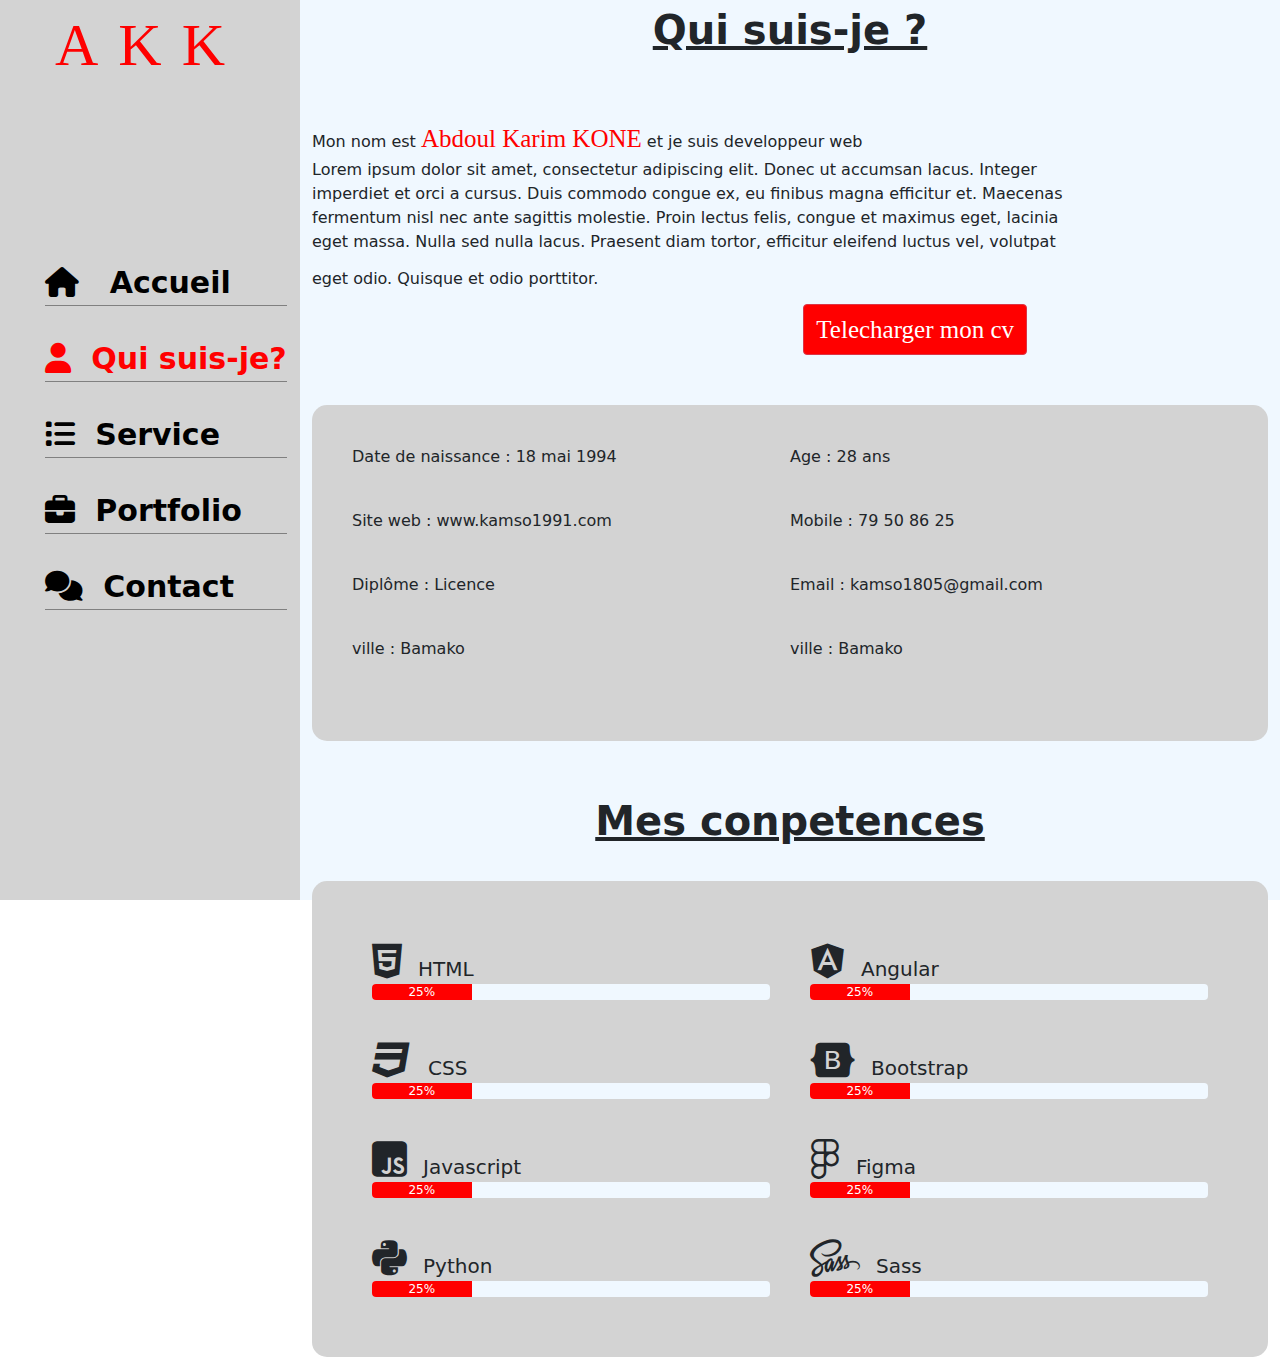
==== page2.html @ cb289252 "page2 en cours" ====
<!DOCTYPE html>
<html lang="en">
<head>
    <meta charset="UTF-8">
    <meta http-equiv="X-UA-Compatible" content="IE=edge">
    <meta name="viewport" content="width=device-width, initial-scale=1.0">
    <title>Qui suis-je ?</title>
    <link rel="stylesheet" href="css/bootstrap.min.css">
    <link rel="stylesheet" href="css/style.css">
    <link rel="stylesheet" href="https://cdnjs.cloudflare.com/ajax/libs/font-awesome/6.2.1/css/all.min.css">
</head>
<body>

    <div class="general">
        <div class="nav">
            <div class="logo">
                <a href="#"><span class="theme">AKK</span></a>
            </div>

            <div class="menu">
                <ul>
                    <li><a href="index.html" ><i class="fa fa-house"></i>  Accueil</a></li>
                    <li><a href="page2.html" class="active"><i class="fa fa-user"></i>Qui suis-je?</a></li>
                    <li><a href="page3.html"><i class="fa fa-list"></i>Service</a></li>
                    <li><a href="page4.html"><i class="fa fa-briefcase"></i>Portfolio</a></li>
                    <li><a href="page5.html"><i class="fa fa-comments"></i>Contact</a></li>
                </ul>
            </div>
        </div>

        <div class="contenu">

            <div class="titre">
                Qui suis-je ?
            </div>
            <div class=" container content1">
                <div class="d1">
                    Mon nom est <span class="theme">Abdoul Karim KONE</span> et je suis developpeur web <br>

                    Lorem ipsum dolor sit amet, consectetur adipiscing elit.
                    Donec ut accumsan lacus. Integer imperdiet et orci a cursus.
                    Duis commodo congue ex, eu finibus magna efficitur et. Maecenas
                    fermentum nisl nec ante sagittis molestie. Proin lectus felis,
                    congue et maximus eget, lacinia eget massa. Nulla sed nulla lacus.
                    Praesent diam tortor, efficitur eleifend luctus vel, volutpat eget odio.
                    Quisque et odio porttitor.

                    <a href="#" class="btn btn-danger" role="button">Telecharger mon cv</a>
                </div>
                <div class="d2">
                    <div >
                        <p>Date de naissance : 18 mai 1994</p>
                        <p>Site web : www.kamso1991.com</p>
                        <p>Diplôme : Licence</p>
                        <p>ville : Bamako</p>

                    </div>
                    <div>
                        <p>Age : 28 ans</p>
                        <p>Mobile : 79 50 86 25</p>
                        <p>Email : kamso1805@gmail.com</p>
                        <p>ville : Bamako</p>

                    </div>

                </div>
              
            </div>
            <div class="titre">
                Mes conpetences
            </div>
            <div class="container">
                <div class="d2 ">
                    <div>
                        <div class="bar">
                            <div class="icones"><i class="fa-brands fa-html5 fa-2x me-3"></i>HTML</div>
                            <div class="progress">
                                <div class="progress-bar" role="progressbar" style="width: 25%;" aria-valuenow="25" aria-valuemin="0" aria-valuemax="100">25%</div>
                            </div>
                        </div>
    
                        <div class="bar">
                            <div class="icones"><i class="fa-brands fa-css3 fa-2x me-3"></i>CSS</div>
                            <div class="progress">
                                <div class="progress-bar" role="progressbar" style="width: 25%;" aria-valuenow="25" aria-valuemin="0" aria-valuemax="100">25%</div>
                            </div>
                        </div>
                        
                        <div class="bar">
                            <div class="icones"><i class="fa-brands fa-square-js fa-2x me-3"></i>Javascript</div>
                            <div class="progress">
                                <div class="progress-bar" role="progressbar" style="width: 25%;" aria-valuenow="25" aria-valuemin="0" aria-valuemax="100">25%</div>
                            </div>

                        </div>
    
                        <div class="bar">
                            <div class="icones"><i class="fa-brands fa-python fa-2x me-3"></i>Python</div>
                            <div class="progress">
                                <div class="progress-bar" role="progressbar" style="width: 25%;" aria-valuenow="25" aria-valuemin="0" aria-valuemax="100">25%</div>
                            </div>

                        </div>
    
                    </div>
    
                    <div>
                        <div class="bar">
                            <div class="icones"><i class="fa-brands fa-angular fa-2x me-3"></i>Angular</div>
                            <div class="progress">
                                <div class="progress-bar" role="progressbar" style="width: 25%;" aria-valuenow="25" aria-valuemin="0" aria-valuemax="100">25%</div>
                            </div>
                            
                        </div>

                        <div class="bar">
                            <div class="icones"><i class="fa-brands fa-bootstrap fa-2x me-3"></i>Bootstrap</div>
                            <div class="progress">
                                <div class="progress-bar" role="progressbar" style="width: 25%;" aria-valuenow="25" aria-valuemin="0" aria-valuemax="100">25%</div>
                            </div>

                        </div>
                        <div class="bar">
                            <div class="icones"><i class="fa-brands fa-figma fa-2x me-3"></i>Figma</div>
                            <div class="progress">
                                <div class="progress-bar" role="progressbar" style="width: 25%;" aria-valuenow="25" aria-valuemin="0" aria-valuemax="100">25%</div>
                            </div>

                        </div>
                        <div class="bar">
                            <div class="icones"><i class="fa-brands fa-sass fa-2x me-3"></i>Sass</div>
                            <div class="progress">
                                <div class="progress-bar" role="progressbar" style="width: 25%;" aria-valuenow="25" aria-valuemin="0" aria-valuemax="100">25%</div>
                            </div>

                        </div>

    
    
    
    
                    </div>
                </div>

            </div>


        </div>


    </div>


    <script src="js/bootstrap.min.js"></script>
</body>
</html>
---- css/style.css ----
*{
    text-decoration: none;
    box-sizing: border-box;
}
::before,::after{
    box-sizing: border-box;
}

.nav{
    background-color: lightgray;
    width: 300px;
    height: 100%;
    position: fixed;
    z-index: 10;
    left: 0;
    top: 0; 
    justify-content: center;
    align-items: center;
    
}


.contenu{
    background-color: aliceblue;
    z-index: 0;
    left: 300px;
    top: 0;
    right: 0;
    position: absolute;
    display: block;
    opacity: 1;
    height: 100%;
    justify-content: center;
    align-items: center;
    
}
ul{
    list-style: none;
}

.logo{
    position: absolute;
    top: 0;
    letter-spacing: 20px;
   
    
}

.nav ul li{
    font-size: 20px;
    font-weight: 800;
    font-size: 30px;
    font-family: system-ui, -apple-system, BlinkMacSystemFont,
    'Segoe UI', Roboto, Oxygen, Ubuntu, Cantarell, 'Open Sans',
    'Helvetica Neue', sans-serif;
    margin-bottom: 30px;
    
    
    
}
.nav a{
    text-decoration: none;
}

.nav ul a{
    text-decoration: none;
    color: black;
    border-bottom: 1px solid gray;
    display: block;
}
.nav ul a.active{
    color: red;
}
.nav li i{
    margin-right: 20px;
}


.nav ul li a:hover{
    transform: translate(1px,1px);
    box-shadow: 5px;
}


.content{
    display: grid;
    grid-template-columns: 40% 60%;
    height: 100%;
    align-items: center;
    

       
}

img{
    width: 350px;
    height: auto;
    border-radius: 15px;
    border: 5px dashed lightgray;
    padding: 30px;   
    
}
.profil:hover{
    background-color: rgb(107, 107, 107);
    border-radius: 15px;
}

.titre{
    font-size: 40px;
    font-weight: 800;
    text-align: center;
    text-decoration: underline;
    font-family: system-ui, -apple-system, BlinkMacSystemFont,
    'Segoe UI', Roboto, Oxygen, Ubuntu, Cantarell, 'Open Sans',
    'Helvetica Neue', sans-serif;
    
}

.description{
    font-family: Georgia, 'Times New Roman', Times, serif;
    font-size: 30px;
    margin: 0;
    
}

span{
    font-family: "imprint MT shadow";
    font-size: 60px;
    font-weight: 400;

}

.profil{
    margin: auto;
}
.description div{
    font-family: cursive;
    font-weight: 900; 
}

.theme{
    color: red;
}
.btn{
    background-color: red;
    font-family: cursive;
    font-size: 25px;
    position: relative;
    left: 200px;
    top: 50px;
}

.d1{
    width: 80%;
    margin-top: 60px;
    letter-spacing: px;
    margin-bottom: 100px;
}

.content1 span{
    font-family: cursive;
    font-size: 25px;
}

.d2{
    background-color: lightgray;
    border-radius: 15px;
    margin-top: 30px;
    padding: 40px;
    width: 100%;
    margin-bottom: 50px;
    display: grid;
    grid-template-columns: 50% 50%;
    
}

.d2 p{
    margin-bottom: 40px;
}

.progress{
    background-color: aliceblue;
    
}
.progress-bar{
    background-color: red;
    
    
}
.bar{
    padding: 20px;
}

.icones{
    font-size: 20px;
}
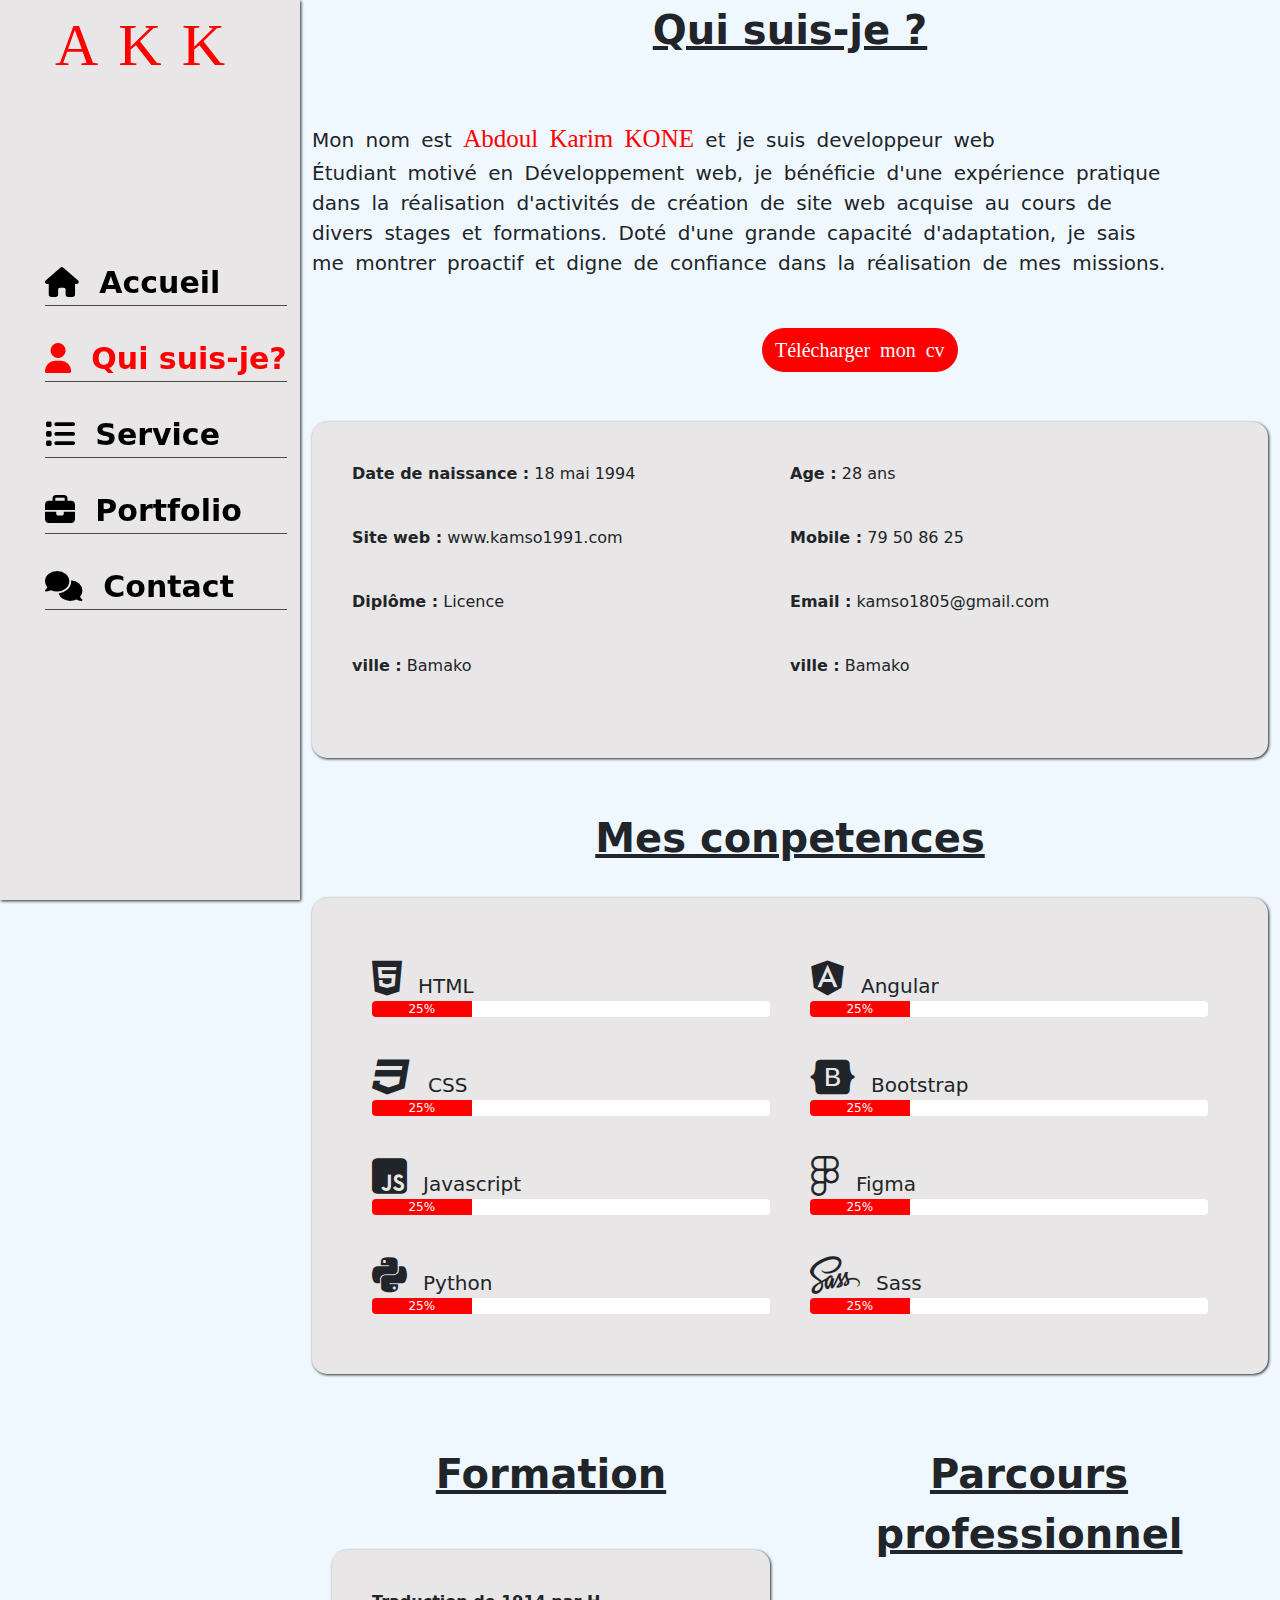
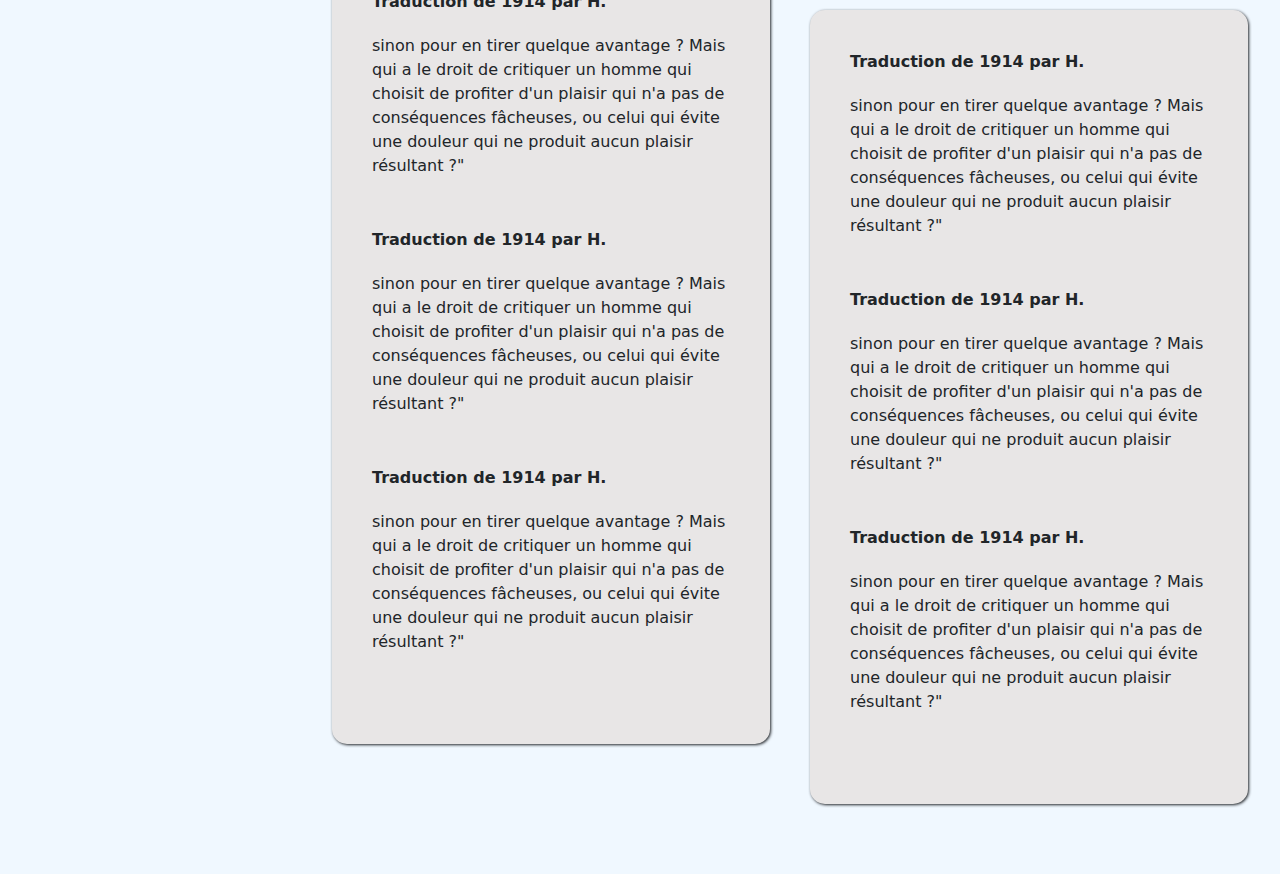
==== commit e59367e2: "responsivite" ====
--- a/page2.html
+++ b/page2.html
@@ -1,5 +1,5 @@
 <!DOCTYPE html>
-<html lang="en">
+<html lang="fr">
 <head>
     <meta charset="UTF-8">
     <meta http-equiv="X-UA-Compatible" content="IE=edge">
@@ -14,12 +14,12 @@
     <div class="general">
         <div class="nav">
             <div class="logo">
-                <a href="#"><span class="theme">AKK</span></a>
+                <a href="index.html"><span class="theme">AKK</span></a>
             </div>
 
             <div class="menu">
                 <ul>
-                    <li><a href="index.html" ><i class="fa fa-house"></i>  Accueil</a></li>
+                    <li><a href="index.html" ><i class="fa fa-house"></i>Accueil</a></li>
                     <li><a href="page2.html" class="active"><i class="fa fa-user"></i>Qui suis-je?</a></li>
                     <li><a href="page3.html"><i class="fa fa-list"></i>Service</a></li>
                     <li><a href="page4.html"><i class="fa fa-briefcase"></i>Portfolio</a></li>
@@ -29,46 +29,71 @@
         </div>
 
         <div class="contenu">
-
-            <div class="titre">
+            <!-- bar responsive -->
+                <nav class="navbar fixed-top">
+                    <div class="container">
+                        <button class="navbar-toggler" type="button" data-bs-toggle="offcanvas"
+                        data-bs-target="#navigationResponsive" aria-controls="navigationResponsive">
+                            <!-- <span class="navbar-toggler-icon"></span> -->
+                            <i class="fa-sharp fa-solid fa-bars"></i>
+                        </button>
+                        <div class="offcanvas offcanvas-start" tabindex="-1" id="navigationResponsive" aria-labelledby="navigationLabel">
+                            
+                            <div class="logo offcanvas-header">
+                                <a href="index.html"><span class="theme offcanvas-title" id="navigationLabel">AKK</span></a>
+                                <button type="button" class="btn-close text-reset" data-bs-dismiss="offcanvas" aria-label="Close"></button>
+                            </div>
+                
+                            <div class="menu offcanvas-body">
+                                <ul class="navbar-nav justify-content-end flex-grow-1 pe-3">
+                                    <li class="nav-item"><a href="index.html" class="nav-link"><i class="fa fa-house"></i>Accueil</a></li>
+                                    <li class="nav-item"><a href="page2.html" class="nav-link active"><i class="fa fa-user"></i>Qui suis-je?</a></li>
+                                    <li class="nav-item"><a href="page3.html" class="nav-link"><i class="fa fa-list"></i>Service</a></li>
+                                    <li class="nav-item"><a href="page4.html" class="nav-link"><i class="fa fa-briefcase"></i>Portfolio</a></li>
+                                    <li class="nav-item"><a href="page5.html" class="nav-link"><i class="fa fa-comments"></i>Contact</a></li>
+                                </ul>
+                            </div>
+                            
+                        </div>
+                    </div>
+                </nav>
+
+            <p class="titre">
                 Qui suis-je ?
-            </div>
+            </p>
             <div class=" container content1">
                 <div class="d1">
                     Mon nom est <span class="theme">Abdoul Karim KONE</span> et je suis developpeur web <br>
 
-                    Lorem ipsum dolor sit amet, consectetur adipiscing elit.
-                    Donec ut accumsan lacus. Integer imperdiet et orci a cursus.
-                    Duis commodo congue ex, eu finibus magna efficitur et. Maecenas
-                    fermentum nisl nec ante sagittis molestie. Proin lectus felis,
-                    congue et maximus eget, lacinia eget massa. Nulla sed nulla lacus.
-                    Praesent diam tortor, efficitur eleifend luctus vel, volutpat eget odio.
-                    Quisque et odio porttitor.
-
-                    <a href="#" class="btn btn-danger" role="button">Telecharger mon cv</a>
+                    Étudiant motivé en Développement web, je bénéficie d'une expérience pratique dans la
+                    réalisation d'activités de création de site web acquise au cours de divers stages et
+                    formations. Doté d'une grande capacité d'adaptation, je sais me montrer proactif et
+                    digne de confiance dans la réalisation de mes missions.
+
+                    <a href="#" class="btn" role="button">Télécharger mon cv</a>
                 </div>
                 <div class="d2">
                     <div >
-                        <p>Date de naissance : 18 mai 1994</p>
-                        <p>Site web : www.kamso1991.com</p>
-                        <p>Diplôme : Licence</p>
-                        <p>ville : Bamako</p>
+                        <p><b>Date de naissance :</b> 18 mai 1994</p>
+                        <p><b>Site web :</b> www.kamso1991.com</p>
+                        <p><b>Diplôme :</b> Licence</p>
+                        <p><b>ville :</b> Bamako</p>
 
                     </div>
                     <div>
-                        <p>Age : 28 ans</p>
-                        <p>Mobile : 79 50 86 25</p>
-                        <p>Email : kamso1805@gmail.com</p>
-                        <p>ville : Bamako</p>
+                        <p><b>Age :</b> 28 ans</p>
+                        <p><b>Mobile :</b> 79 50 86 25</p>
+                        <p><b>Email :</b> kamso1805@gmail.com</p>
+                        <p><b>ville :</b> Bamako</p>
 
                     </div>
 
                 </div>
               
             </div>
-            <div class="titre">
+            <p class="titre">
                 Mes conpetences
-            </div>
+            </p>
             <div class="container">
                 <div class="d2 ">
                     <div>
@@ -134,12 +159,82 @@
                             </div>
 
                         </div>
-
-    
-    
-    
-    
-                    </div>
+  
+                    </div>
+                </div>
+
+            </div>
+
+            <div class="container div">
+                <div class="div-1">
+                    <p class="titre">
+                        Formation
+                    </p>
+                    <div class="d2">
+                        
+                        <b>Traduction de 1914 par H.</b>
+                        <p>sinon pour en tirer quelque avantage ?
+                            Mais qui a le droit de critiquer un homme
+                            qui choisit de profiter d'un plaisir qui n'a
+                            pas de conséquences fâcheuses, ou celui qui
+                            évite une douleur qui ne produit aucun plaisir
+                            résultant ?"</p>
+                    
+                    
+                        <b>Traduction de 1914 par H.</b>
+                        <p>sinon pour en tirer quelque avantage ?
+                            Mais qui a le droit de critiquer un homme
+                            qui choisit de profiter d'un plaisir qui n'a
+                            pas de conséquences fâcheuses, ou celui qui
+                            évite une douleur qui ne produit aucun plaisir
+                            résultant ?"</p>
+                    
+                    
+                        <b>Traduction de 1914 par H.</b>
+                        <p>sinon pour en tirer quelque avantage ?
+                            Mais qui a le droit de critiquer un homme
+                            qui choisit de profiter d'un plaisir qui n'a
+                            pas de conséquences fâcheuses, ou celui qui
+                            évite une douleur qui ne produit aucun plaisir
+                            résultant ?"</p>
+                        
+                        
+
+                    </div>
+
+                </div>
+                <div class="div-1">
+                    <p class="titre">
+                        Parcours professionnel
+                    </p>
+                    <div class="d2">
+                        <b>Traduction de 1914 par H.</b>
+                        <p>sinon pour en tirer quelque avantage ?
+                            Mais qui a le droit de critiquer un homme
+                            qui choisit de profiter d'un plaisir qui n'a
+                            pas de conséquences fâcheuses, ou celui qui
+                            évite une douleur qui ne produit aucun plaisir
+                            résultant ?"</p>
+                    
+                    
+                        <b>Traduction de 1914 par H.</b>
+                        <p>sinon pour en tirer quelque avantage ?
+                            Mais qui a le droit de critiquer un homme
+                            qui choisit de profiter d'un plaisir qui n'a
+                            pas de conséquences fâcheuses, ou celui qui
+                            évite une douleur qui ne produit aucun plaisir
+                            résultant ?"</p>
+                    
+                    
+                        <b>Traduction de 1914 par H.</b>
+                        <p>sinon pour en tirer quelque avantage ?
+                            Mais qui a le droit de critiquer un homme
+                            qui choisit de profiter d'un plaisir qui n'a
+                            pas de conséquences fâcheuses, ou celui qui
+                            évite une douleur qui ne produit aucun plaisir
+                            résultant ?"</p>
+                    </div>
+
                 </div>
 
             </div>
--- a/css/style.css
+++ b/css/style.css
@@ -1,13 +1,29 @@
+:root{
+    --theme-color1-900: rgb(255, 0, 0);
+    --theme-color2-900: rgb(0, 145, 255);
+    --theme-color3-900: rgb(0, 255, 55);
+    --bg-color1-: rgb(74, 74, 74) ;
+    --bg-color2-: rgb(232, 230, 230) ;
+    --bg-body1-:aliceblue;
+    --bg-body2-:rgb(23, 23, 23);
+    --text-color1-:black;
+    --text-color2-:rgb(255, 255, 255);
+    
+}
 *{
     text-decoration: none;
     box-sizing: border-box;
 }
+body{
+    background-color: var(--bg-body1-);
+}
+
 ::before,::after{
     box-sizing: border-box;
 }
 
 .nav{
-    background-color: lightgray;
+    background-color: var(--bg-color2-);
     width: 300px;
     height: 100%;
     position: fixed;
@@ -16,12 +32,13 @@
     top: 0; 
     justify-content: center;
     align-items: center;
+    box-shadow: 1px 1px 3px
     
 }
 
 
 .contenu{
-    background-color: aliceblue;
+    
     z-index: 0;
     left: 300px;
     top: 0;
@@ -42,11 +59,11 @@
     position: absolute;
     top: 0;
     letter-spacing: 20px;
-   
-    
-}
-
-.nav ul li{
+    color: var(--theme-color1-);
+      
+}
+
+.menu ul li{
     font-size: 20px;
     font-weight: 800;
     font-size: 30px;
@@ -54,39 +71,40 @@
     'Segoe UI', Roboto, Oxygen, Ubuntu, Cantarell, 'Open Sans',
     'Helvetica Neue', sans-serif;
     margin-bottom: 30px;
-    
-    
-    
-}
-.nav a{
+    display: block;
+    
+    
+}
+.logo a{
     text-decoration: none;
 }
 
-.nav ul a{
+.menu ul a{
+    color: var(--text-color1-);
+    border-bottom: 1px solid var(--bg-color1-);
+    display: block;
     text-decoration: none;
-    color: black;
-    border-bottom: 1px solid gray;
-    display: block;
-}
-.nav ul a.active{
-    color: red;
-}
-.nav li i{
+}
+.menu ul a.active{
+    color: var(--theme-color1-900);
+}
+.menu li i{
     margin-right: 20px;
 }
 
 
-.nav ul li a:hover{
-    transform: translate(1px,1px);
-    box-shadow: 5px;
+.menu ul li a:hover{
+    transform: translate(2px,2px);
+   
 }
 
 
 .content{
-    display: grid;
-    grid-template-columns: 40% 60%;
+    /* display: grid;
+    grid-template-columns: 40% 60%; */
     height: 100%;
     align-items: center;
+    display: flex;
     
 
        
@@ -96,12 +114,12 @@
     width: 350px;
     height: auto;
     border-radius: 15px;
-    border: 5px dashed lightgray;
+    /* border: 5px dashed lightgray; */
     padding: 30px;   
     
 }
 .profil:hover{
-    background-color: rgb(107, 107, 107);
+    background-color: var(--bg-color2-);
     border-radius: 15px;
 }
 
@@ -139,22 +157,60 @@
 }
 
 .theme{
-    color: red;
-}
-.btn{
-    background-color: red;
-    font-family: cursive;
-    font-size: 25px;
+    color: var(--theme-color1-900) ;
+}
+.description .btn{
+    background-color: var(--theme-color1-900);
+    color: white;
+    font-family: cursive;
+    font-size: 20px;
     position: relative;
     left: 200px;
     top: 50px;
-}
+    border-radius: 30px;
+}
+
+.d1 .btn{
+    background-color: var(--theme-color1-900);
+    font-family: cursive;
+    font-size: 20px;
+    position: relative;
+    left: 450px;
+    top: 50px;
+    color: white;
+    border-radius: 30px;
+}
+.card .btn{
+    font-family: cursive;
+    position: relative;
+    border: 1px solid var(--theme-color1-900);
+    color: var(--theme-color1-900);
+    
+}
+.card .btn:hover{
+    background-color: var(--theme-color1-900);
+    color: white;
+}
+.col-3 .btn{
+    font-family: cursive;
+    position: relative;
+    background-color: var(--theme-color1-900);
+    color: white;
+    margin-bottom: 100px;
+
+}
+
 
 .d1{
-    width: 80%;
+    width: 90%;
     margin-top: 60px;
-    letter-spacing: px;
     margin-bottom: 100px;
+    font-size: 20px;
+    word-spacing: 5px;
+}
+.content1{
+    margin-top: 50px;
+
 }
 
 .content1 span{
@@ -163,7 +219,7 @@
 }
 
 .d2{
-    background-color: lightgray;
+    background-color: var(--bg-color2-);
     border-radius: 15px;
     margin-top: 30px;
     padding: 40px;
@@ -171,6 +227,7 @@
     margin-bottom: 50px;
     display: grid;
     grid-template-columns: 50% 50%;
+    box-shadow: 1px 1px 3px
     
 }
 
@@ -179,11 +236,11 @@
 }
 
 .progress{
-    background-color: aliceblue;
+    background-color: white;
     
 }
 .progress-bar{
-    background-color: red;
+    background-color: var(--theme-color1-900);
     
     
 }
@@ -193,4 +250,97 @@
 
 .icones{
     font-size: 20px;
+}
+
+
+
+.div{
+    display: flex;
+    flex-direction:row ;
+    
+}
+.div-1{
+    display: flex;
+    flex-direction: column;
+    margin: 20px;
+    
+}
+
+.div-1 .d2{
+    display: flex;
+    flex-direction: column;
+    
+}
+
+.div-1 .d2 p{
+    margin-top: 20px;
+    margin-bottom: 50px;
+}
+
+.titre1{
+    font-size: 30px;
+    font-weight: 500;
+    text-align: center;
+    margin-top: 70px;
+    
+}
+.sous-titre1{
+    text-align: center;
+    font-size: 25px;
+    
+}
+.card i{
+    margin-top: 25px;
+}
+
+.card{
+    border-radius: 20px;
+    background-color: var(--bg-color2-);
+    box-shadow: 1px 1px 3px ;
+}
+.navbar div button{
+    border: 1px solid black;
+    width: 60px;
+    height: 40px;
+}
+
+
+
+
+/* responsivite */
+@media (max-width:768px) {
+    .nav{
+        display: none;
+    }
+    .contenu{
+        position: relative;
+        left: 0;
+    }
+    .menu ul li{
+    font-size: 20px;
+    font-weight: 800;
+    font-size: 25px;
+    margin-bottom: 20px;
+    display: block;
+    
+    }
+    .logo{
+    position: relative;
+    }
+    .description{
+        font-size: 20px;
+    }
+    .content{
+        display: flex;
+    }
+  
+}
+@media (max-width:320px) {
+    
+}
+
+@media  (min-width: 769px) {
+    .navbar{
+        display: none;
+    }
 }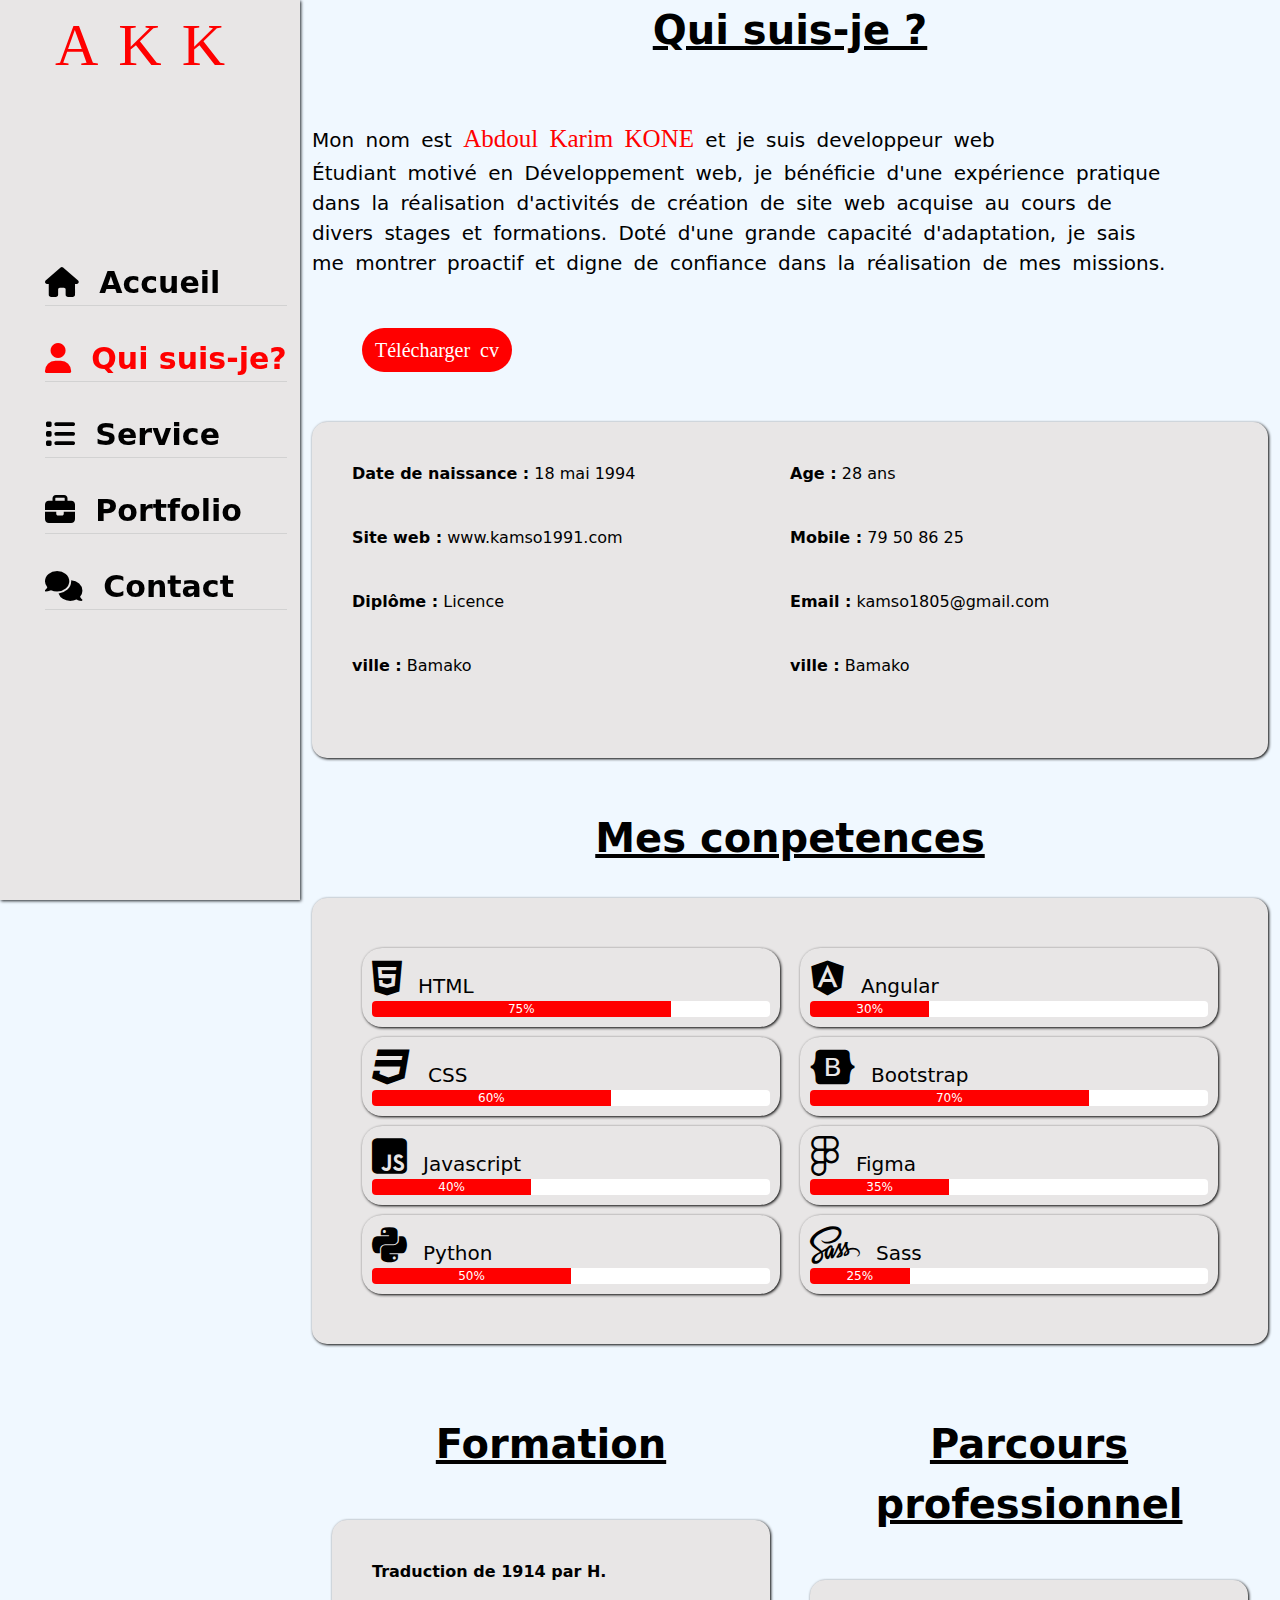
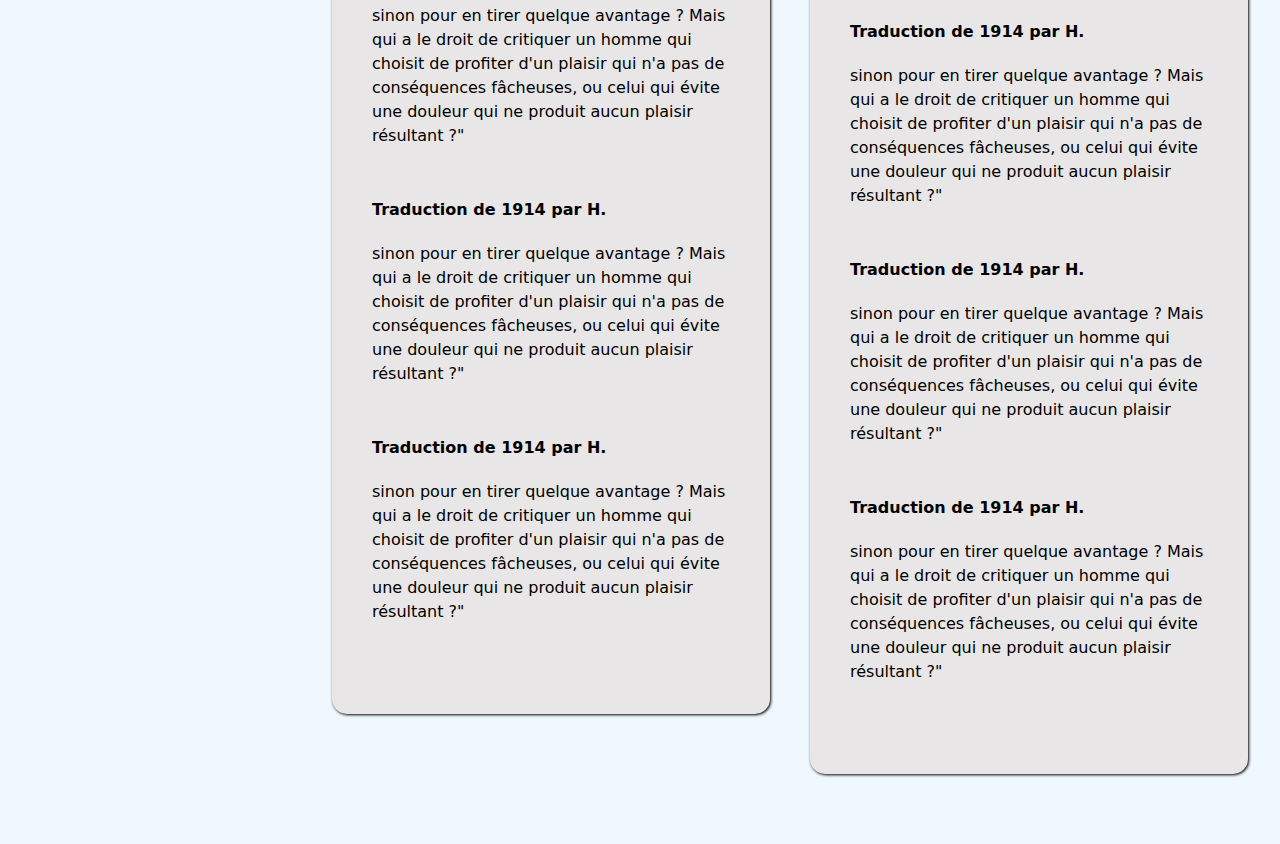
==== commit c0455c61: "respnsivite ok" ====
--- a/page2.html
+++ b/page2.html
@@ -70,7 +70,7 @@
                     formations. Doté d'une grande capacité d'adaptation, je sais me montrer proactif et
                     digne de confiance dans la réalisation de mes missions.
 
-                    <a href="#" class="btn" role="button">Télécharger mon cv</a>
+                    <a href="#" class="btn" role="button">Télécharger cv</a>
                 </div>
                 <div class="d2">
                     <div >
@@ -80,6 +80,7 @@
                         <p><b>ville :</b> Bamako</p>
 
                     </div>
+                    
                     <div>
                         <p><b>Age :</b> 28 ans</p>
                         <p><b>Mobile :</b> 79 50 86 25</p>
@@ -100,21 +101,21 @@
                         <div class="bar">
                             <div class="icones"><i class="fa-brands fa-html5 fa-2x me-3"></i>HTML</div>
                             <div class="progress">
-                                <div class="progress-bar" role="progressbar" style="width: 25%;" aria-valuenow="25" aria-valuemin="0" aria-valuemax="100">25%</div>
+                                <div class="progress-bar" role="progressbar" style="width: 75%;" aria-valuenow="75" aria-valuemin="0" aria-valuemax="100">75%</div>
                             </div>
                         </div>
     
                         <div class="bar">
                             <div class="icones"><i class="fa-brands fa-css3 fa-2x me-3"></i>CSS</div>
                             <div class="progress">
-                                <div class="progress-bar" role="progressbar" style="width: 25%;" aria-valuenow="25" aria-valuemin="0" aria-valuemax="100">25%</div>
+                                <div class="progress-bar" role="progressbar" style="width: 60%;" aria-valuenow="60" aria-valuemin="0" aria-valuemax="100">60%</div>
                             </div>
                         </div>
                         
                         <div class="bar">
                             <div class="icones"><i class="fa-brands fa-square-js fa-2x me-3"></i>Javascript</div>
                             <div class="progress">
-                                <div class="progress-bar" role="progressbar" style="width: 25%;" aria-valuenow="25" aria-valuemin="0" aria-valuemax="100">25%</div>
+                                <div class="progress-bar" role="progressbar" style="width: 40%;" aria-valuenow="40" aria-valuemin="0" aria-valuemax="100">40%</div>
                             </div>
 
                         </div>
@@ -122,7 +123,7 @@
                         <div class="bar">
                             <div class="icones"><i class="fa-brands fa-python fa-2x me-3"></i>Python</div>
                             <div class="progress">
-                                <div class="progress-bar" role="progressbar" style="width: 25%;" aria-valuenow="25" aria-valuemin="0" aria-valuemax="100">25%</div>
+                                <div class="progress-bar" role="progressbar" style="width: 50%;" aria-valuenow="50" aria-valuemin="0" aria-valuemax="100">50%</div>
                             </div>
 
                         </div>
@@ -133,7 +134,7 @@
                         <div class="bar">
                             <div class="icones"><i class="fa-brands fa-angular fa-2x me-3"></i>Angular</div>
                             <div class="progress">
-                                <div class="progress-bar" role="progressbar" style="width: 25%;" aria-valuenow="25" aria-valuemin="0" aria-valuemax="100">25%</div>
+                                <div class="progress-bar" role="progressbar" style="width: 30%;" aria-valuenow="30" aria-valuemin="0" aria-valuemax="100">30%</div>
                             </div>
                             
                         </div>
@@ -141,14 +142,14 @@
                         <div class="bar">
                             <div class="icones"><i class="fa-brands fa-bootstrap fa-2x me-3"></i>Bootstrap</div>
                             <div class="progress">
-                                <div class="progress-bar" role="progressbar" style="width: 25%;" aria-valuenow="25" aria-valuemin="0" aria-valuemax="100">25%</div>
+                                <div class="progress-bar" role="progressbar" style="width: 70%;" aria-valuenow="70" aria-valuemin="0" aria-valuemax="100">70%</div>
                             </div>
 
                         </div>
                         <div class="bar">
                             <div class="icones"><i class="fa-brands fa-figma fa-2x me-3"></i>Figma</div>
                             <div class="progress">
-                                <div class="progress-bar" role="progressbar" style="width: 25%;" aria-valuenow="25" aria-valuemin="0" aria-valuemax="100">25%</div>
+                                <div class="progress-bar" role="progressbar" style="width: 35%;" aria-valuenow="35" aria-valuemin="0" aria-valuemax="100">35%</div>
                             </div>
 
                         </div>
@@ -245,7 +246,7 @@
 
     </div>
 
-
+    <script src="js/script.js"></script>
     <script src="js/bootstrap.min.js"></script>
 </body>
 </html>--- a/css/style.css
+++ b/css/style.css
@@ -1,13 +1,9 @@
 :root{
     --theme-color1-900: rgb(255, 0, 0);
-    --theme-color2-900: rgb(0, 145, 255);
-    --theme-color3-900: rgb(0, 255, 55);
-    --bg-color1-: rgb(74, 74, 74) ;
     --bg-color2-: rgb(232, 230, 230) ;
-    --bg-body1-:aliceblue;
-    --bg-body2-:rgb(23, 23, 23);
-    --text-color1-:black;
-    --text-color2-:rgb(255, 255, 255);
+    --bg-color1-: rgb(210, 210, 210) ;
+    --bg-body-:aliceblue;
+    --text-color-:rgb(0, 0, 0);
     
 }
 *{
@@ -15,7 +11,17 @@
     box-sizing: border-box;
 }
 body{
-    background-color: var(--bg-body1-);
+    background-color: var(--bg-body-);
+}
+body .dark{
+    --theme-color1-900: rgb(255, 0, 0);
+    --bg-color2-: rgb(232, 230, 230) ;
+    --bg-color1-: rgb(125, 125, 125) ;
+    --bg-body-:rgb(21, 21, 21);
+    --text-color-:rgb(255, 255, 255);
+}
+.container{
+    color: var(--text-color-);
 }
 
 ::before,::after{
@@ -80,7 +86,7 @@
 }
 
 .menu ul a{
-    color: var(--text-color1-);
+    color: var(--text-color-);
     border-bottom: 1px solid var(--bg-color1-);
     display: block;
     text-decoration: none;
@@ -113,15 +119,11 @@
 img{
     width: 350px;
     height: auto;
-    border-radius: 15px;
     /* border: 5px dashed lightgray; */
-    padding: 30px;   
-    
-}
-.profil:hover{
-    background-color: var(--bg-color2-);
-    border-radius: 15px;
-}
+    padding: 30px;  
+    
+}
+
 
 .titre{
     font-size: 40px;
@@ -131,6 +133,7 @@
     font-family: system-ui, -apple-system, BlinkMacSystemFont,
     'Segoe UI', Roboto, Oxygen, Ubuntu, Cantarell, 'Open Sans',
     'Helvetica Neue', sans-serif;
+    color: var(--text-color-);
     
 }
 
@@ -138,6 +141,8 @@
     font-family: Georgia, 'Times New Roman', Times, serif;
     font-size: 30px;
     margin: 0;
+    width: 100%;
+    color: var(--text-color-);
     
 }
 
@@ -151,6 +156,21 @@
 .profil{
     margin: auto;
 }
+
+/* .profil:hover{
+    background-color: var(--bg-color2-);
+    border-radius: 15px;
+} */
+.card i{
+    padding: 10px;
+    border-radius: 20px;
+    margin-top: 25px;
+}
+.card i:hover{
+    background-color: var(--theme-color1-900);
+    color: var(--bg-color2-);
+}
+
 .description div{
     font-family: cursive;
     font-weight: 900; 
@@ -159,6 +179,8 @@
 .theme{
     color: var(--theme-color1-900) ;
 }
+
+/* les boutton */
 .description .btn{
     background-color: var(--theme-color1-900);
     color: white;
@@ -175,7 +197,7 @@
     font-family: cursive;
     font-size: 20px;
     position: relative;
-    left: 450px;
+    left: 50px;
     top: 50px;
     color: white;
     border-radius: 30px;
@@ -191,7 +213,7 @@
     background-color: var(--theme-color1-900);
     color: white;
 }
-.col-3 .btn{
+.col-4 .btn{
     font-family: cursive;
     position: relative;
     background-color: var(--theme-color1-900);
@@ -245,7 +267,13 @@
     
 }
 .bar{
-    padding: 20px;
+    padding: 10px;
+    box-shadow: 1px 1px 3px;
+    margin: 10px;
+    border-radius: 20px;
+}
+.bar:hover{
+    box-shadow: 1px 1px 10px;
 }
 
 .icones{
@@ -275,6 +303,9 @@
 .div-1 .d2 p{
     margin-top: 20px;
     margin-bottom: 50px;
+}
+.para p{
+    font-size: 15px;
 }
 
 .titre1{
@@ -289,9 +320,6 @@
     font-size: 25px;
     
 }
-.card i{
-    margin-top: 25px;
-}
 
 .card{
     border-radius: 20px;
@@ -308,7 +336,7 @@
 
 
 /* responsivite */
-@media (max-width:768px) {
+@media (max-width:1100px) {
     .nav{
         display: none;
     }
@@ -333,14 +361,41 @@
     .content{
         display: flex;
     }
+    .d2{
+        display: block;
+    }
+    .d1 .btn{
+        left: 40%;
+    }
   
 }
-@media (max-width:320px) {
-    
-}
-
-@media  (min-width: 769px) {
+@media (max-width:767px) {
+    .content{
+        display: block;
+    }
+    
+    .content .btn{
+        left: 50px;
+    }
+    .d1 .btn{
+        left: 40px;
+    }
+    .d2{
+        padding: 10px;
+    }
+    .div{
+        display: block;
+    }
+    .profil img{
+        width: 100%;
+    }
+    .description{
+        font-size: 15px;
+    }
+}
+
+@media  (min-width: 1101px) {
     .navbar{
         display: none;
     }
-}+} 
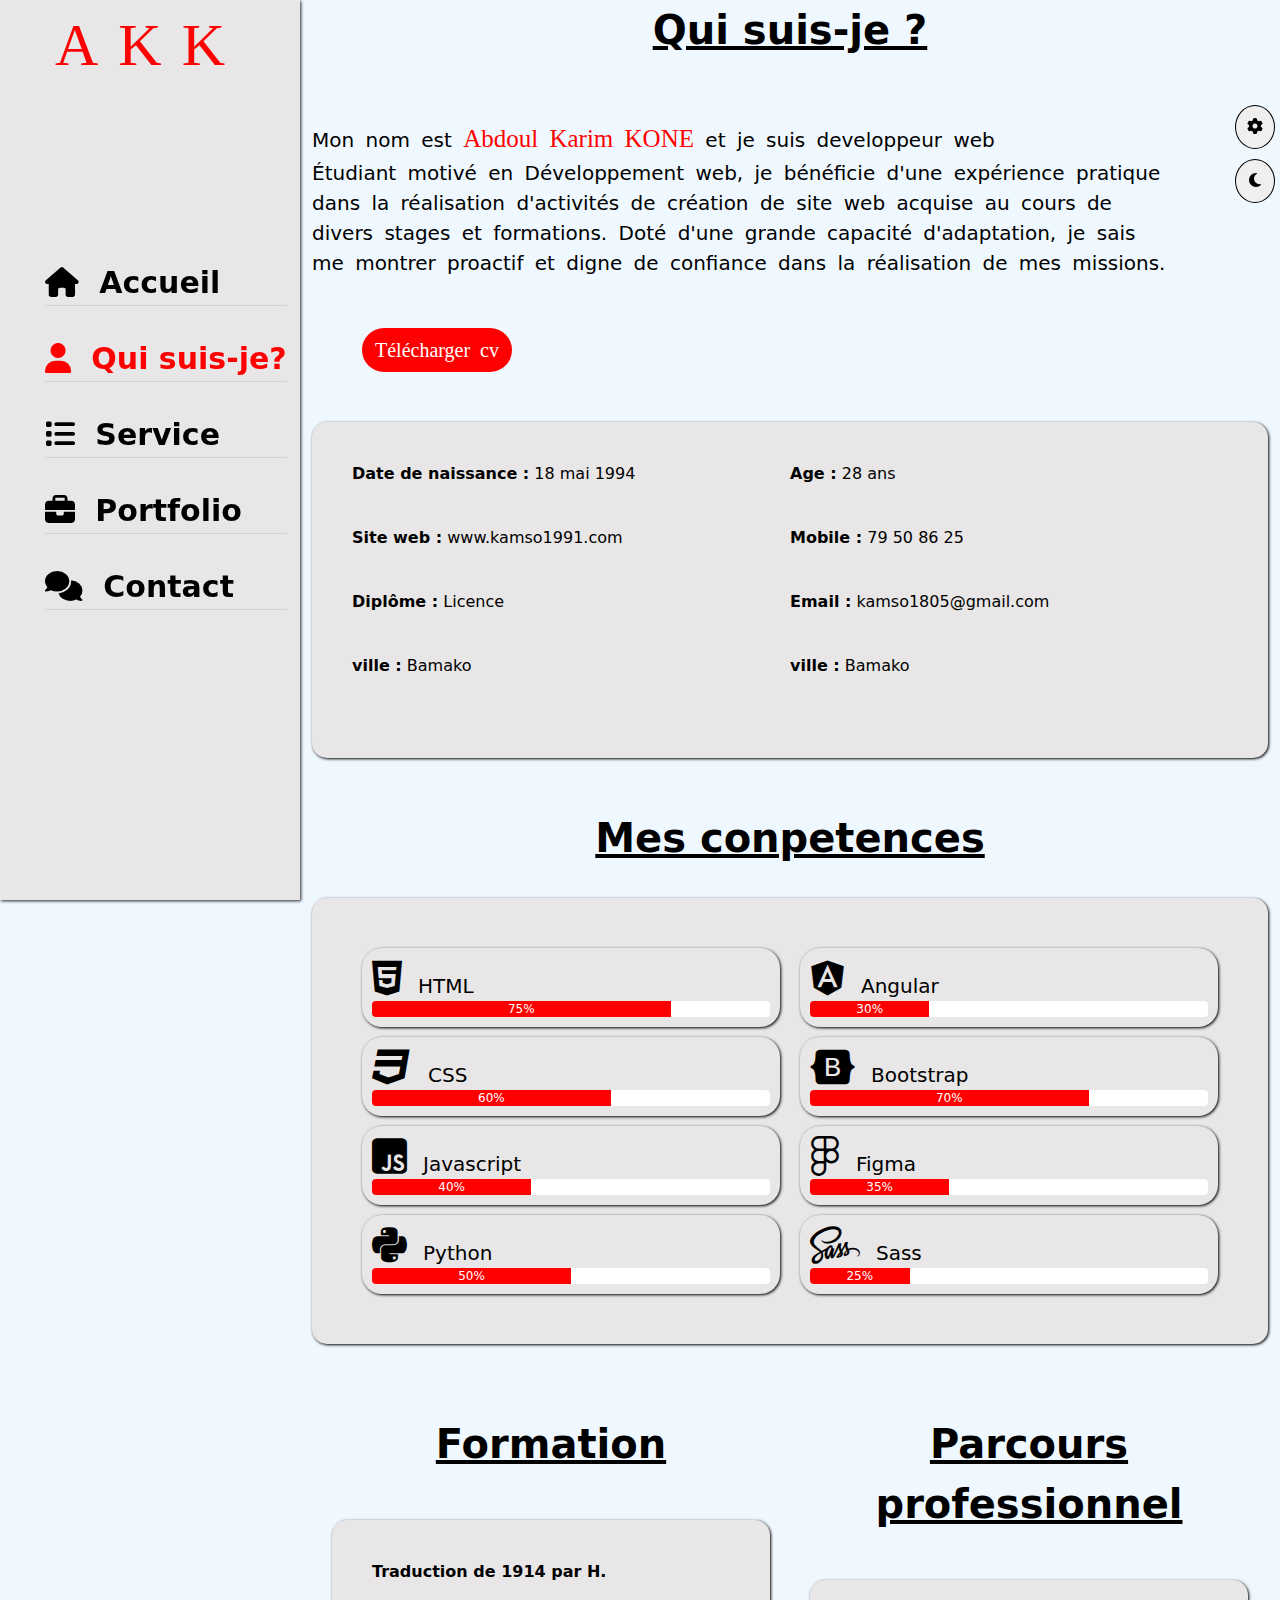
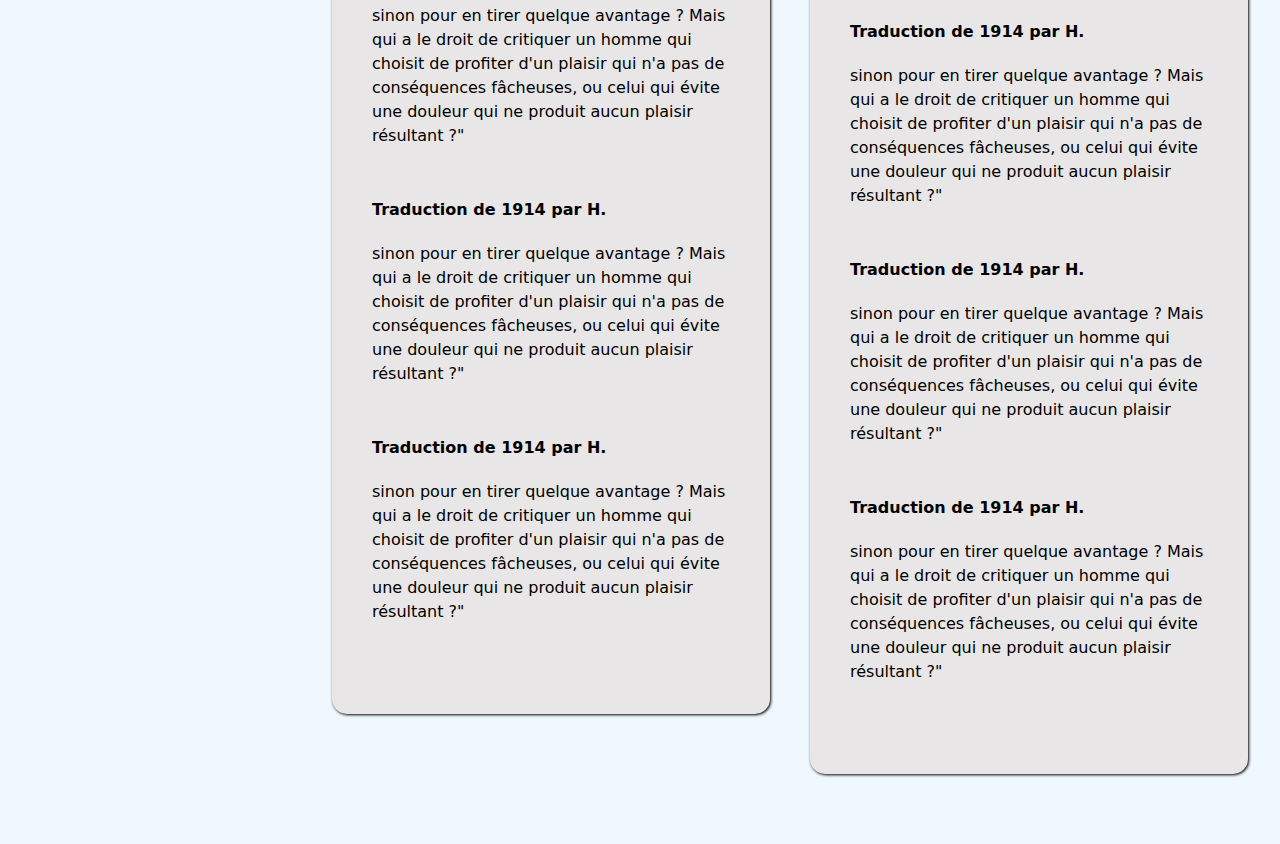
==== commit e1739276: "site ok reste mise au point du theme" ====
--- a/page2.html
+++ b/page2.html
@@ -7,10 +7,13 @@
     <title>Qui suis-je ?</title>
     <link rel="stylesheet" href="css/bootstrap.min.css">
     <link rel="stylesheet" href="css/style.css">
+    <link rel="stylesheet" href="css/couleur1.css" class="themeCouleur"  title="couleur1">
+    <link rel="stylesheet" href="css/couleur2.css" class="themeCouleur" disabled title="couleur2">
+    <link rel="stylesheet" href="css/couleur3.css" class="themeCouleur" disabled title="couleur3">
+    <link rel="stylesheet" href="css/couleur4.css" class="themeCouleur" disabled title="couleur4">
     <link rel="stylesheet" href="https://cdnjs.cloudflare.com/ajax/libs/font-awesome/6.2.1/css/all.min.css">
 </head>
-<body>
-
+<body class="light">
     <div class="general">
         <div class="nav">
             <div class="logo">
@@ -245,6 +248,30 @@
 
 
     </div>
+    <div class="theme-bar">
+        <div class="switch">
+            <div class="para">
+                <button><i class="fa-solid fa-gear fa-spin"></i></button>
+            </div>
+            <div class="nuit-jour">
+                <button><i class="fa-solid fa-moon"></i></i></button>
+            </div>
+
+        </div>
+        <div class="couleur">
+            <div class="">
+                Couleur de theme
+            </div>
+            <button class="couleur1" onclick="setActive('couleur1')" style="background-color: rgb(255, 0, 0);">.</button>
+            <button class="couleur2" onclick="setActive('couleur2')"style="background-color: rgb(0, 94, 255);">.</button>
+            <button class="couleur3" onclick="setActive('couleur3')"style="background-color: rgb(1, 174, 41);">.</button>
+            <button class="couleur4" onclick="setActive('couleur4')"style="background-color: rgb(255, 0, 255);">.</button>
+        </div>
+    
+    </div>
+
+
+</div>
 
     <script src="js/script.js"></script>
     <script src="js/bootstrap.min.js"></script>
--- a/css/style.css
+++ b/css/style.css
@@ -1,10 +1,10 @@
 :root{
-    --theme-color1-900: rgb(255, 0, 0);
     --bg-color2-: rgb(232, 230, 230) ;
     --bg-color1-: rgb(210, 210, 210) ;
     --bg-body-:aliceblue;
     --text-color-:rgb(0, 0, 0);
     
+    
 }
 *{
     text-decoration: none;
@@ -13,13 +13,20 @@
 body{
     background-color: var(--bg-body-);
 }
-body .dark{
-    --theme-color1-900: rgb(255, 0, 0);
+.light{
     --bg-color2-: rgb(232, 230, 230) ;
+    --bg-color1-: rgb(210, 210, 210) ;
+    --bg-body-:aliceblue;
+    --text-color-:rgb(0, 0, 0);
+}
+.dark{
+   --bg-color2-: rgb(39, 39, 39) ;
     --bg-color1-: rgb(125, 125, 125) ;
-    --bg-body-:rgb(21, 21, 21);
+    --bg-body-:rgb(30, 30, 30);
     --text-color-:rgb(255, 255, 255);
 }
+
+/* mise a niveau de la page */
 .container{
     color: var(--text-color-);
 }
@@ -104,10 +111,20 @@
    
 }
 
-
+/* nav bar responsive */
+.offcanvas{
+    background-color: var(--bg-color2-);
+}
+.navbar-toggler{
+    color: var(--text-color-);
+}
+.btn-close{
+    color: var(--text-color-);
+}
+
+
+/* contenu des pages */
 .content{
-    /* display: grid;
-    grid-template-columns: 40% 60%; */
     height: 100%;
     align-items: center;
     display: flex;
@@ -119,7 +136,6 @@
 img{
     width: 350px;
     height: auto;
-    /* border: 5px dashed lightgray; */
     padding: 30px;  
     
 }
@@ -157,10 +173,7 @@
     margin: auto;
 }
 
-/* .profil:hover{
-    background-color: var(--bg-color2-);
-    border-radius: 15px;
-} */
+
 .card i{
     padding: 10px;
     border-radius: 20px;
@@ -175,10 +188,12 @@
     font-family: cursive;
     font-weight: 900; 
 }
+/* diffrents theme */
 
 .theme{
     color: var(--theme-color1-900) ;
 }
+
 
 /* les boutton */
 .description .btn{
@@ -257,6 +272,8 @@
     margin-bottom: 40px;
 }
 
+
+/* bar de progression */
 .progress{
     background-color: white;
     
@@ -281,7 +298,7 @@
 }
 
 
-
+/* div de formation et parcours */
 .div{
     display: flex;
     flex-direction:row ;
@@ -304,7 +321,7 @@
     margin-top: 20px;
     margin-bottom: 50px;
 }
-.para p{
+.card p{
     font-size: 15px;
 }
 
@@ -399,3 +416,38 @@
         display: none;
     }
 } 
+
+
+/* bar de theme */
+.theme-bar{
+    position: fixed;
+    top: 100px;
+    right: 0px;
+    width: 300px;
+    display: grid;
+    grid-template-columns: 20% 80%;
+    text-align: center;
+    translate: 250px;
+    transition: all 0.5s ;
+}
+.open{
+    translate: 0px;
+}
+
+.theme-bar button{
+    border: 1px solid black;
+    width: 40px;
+    line-height: 40px;
+    border-radius: 50%;
+    margin: 5px;
+}
+
+
+.theme-bar .switch{
+    width: 50px ;
+}
+.couleur{
+    border: 1px solid black;
+    background-color: var(--bg-color2-);
+    border-radius: 20px;
+}--- a/css/couleur1.css
+++ b/css/couleur1.css
@@ -0,0 +1,5 @@
+:root{
+    --theme-color1-900: rgb(255, 0, 0);
+
+    
+}--- a/css/couleur2.css
+++ b/css/couleur2.css
@@ -0,0 +1,4 @@
+:root{
+    --theme-color1-900: rgb(0, 94, 255);
+   
+}--- a/css/couleur3.css
+++ b/css/couleur3.css
@@ -0,0 +1,4 @@
+:root{
+    --theme-color1-900: rgb(1, 174, 41);
+   
+}--- a/css/couleur4.css
+++ b/css/couleur4.css
@@ -0,0 +1,4 @@
+:root{
+    --theme-color1-900: rgb(255, 0, 255);
+   
+}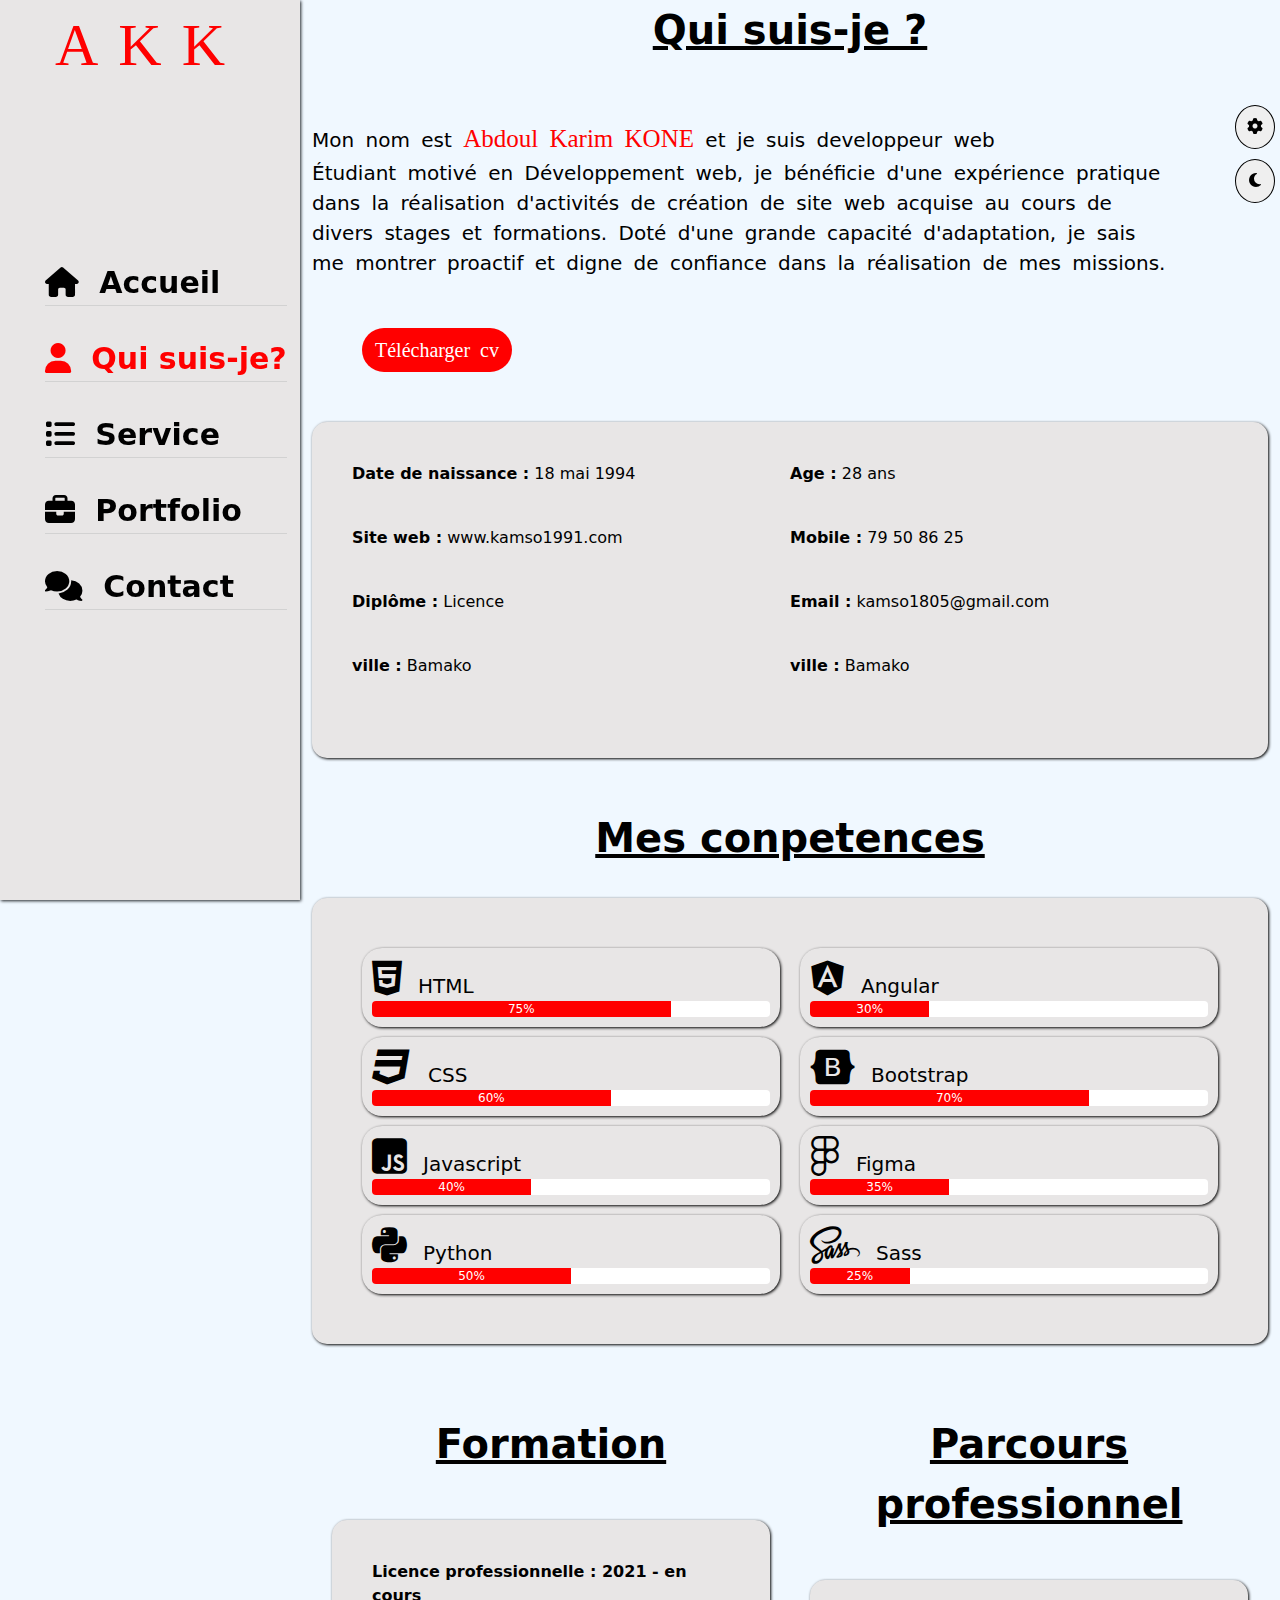
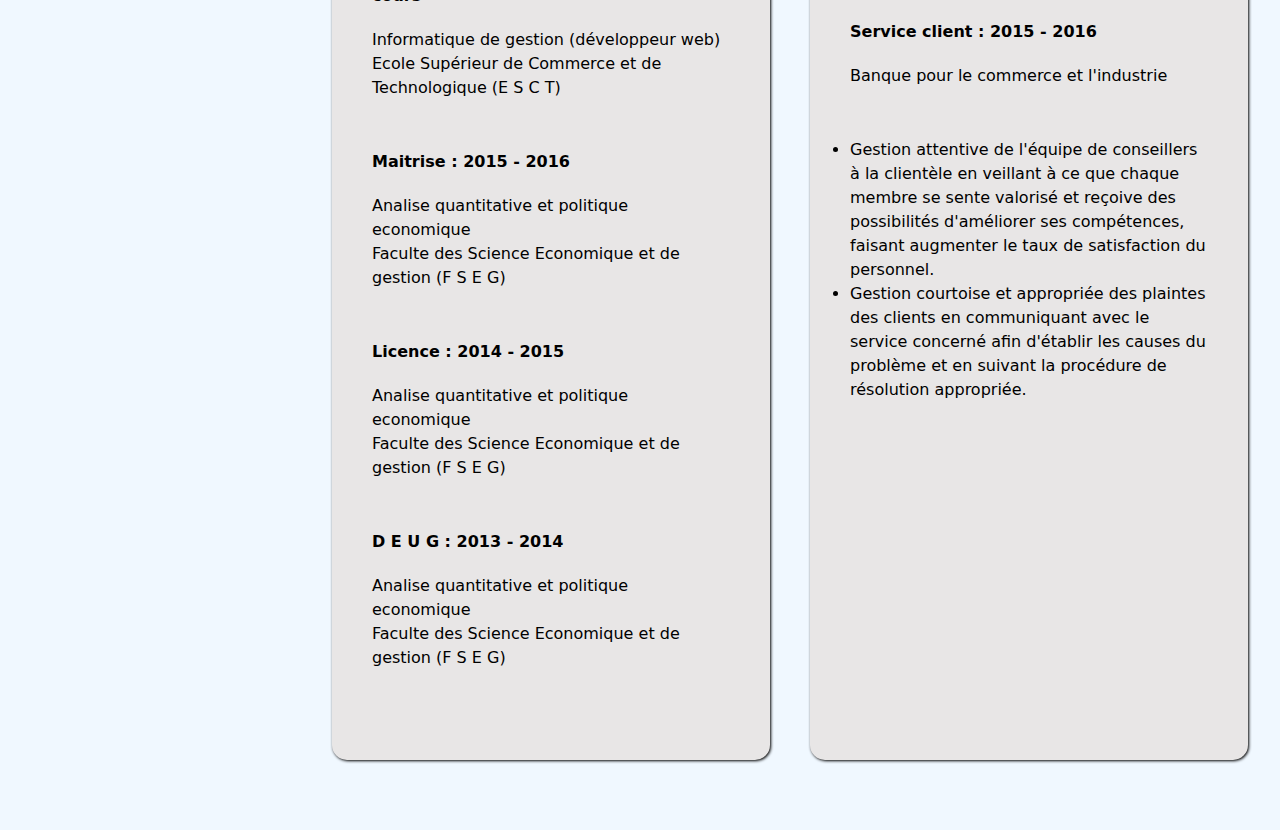
==== commit bc6484fd: "mise a jour du contenu" ====
--- a/page2.html
+++ b/page2.html
@@ -7,10 +7,10 @@
     <title>Qui suis-je ?</title>
     <link rel="stylesheet" href="css/bootstrap.min.css">
     <link rel="stylesheet" href="css/style.css">
-    <link rel="stylesheet" href="css/couleur1.css" class="themeCouleur"  title="couleur1">
-    <link rel="stylesheet" href="css/couleur2.css" class="themeCouleur" disabled title="couleur2">
-    <link rel="stylesheet" href="css/couleur3.css" class="themeCouleur" disabled title="couleur3">
-    <link rel="stylesheet" href="css/couleur4.css" class="themeCouleur" disabled title="couleur4">
+    <link rel="stylesheet" href="css/couleur1.css" class="themeCouleur C1"  title="couleur1">
+    <link rel="stylesheet" href="css/couleur2.css" class="themeCouleur C2" disabled title="couleur2">
+    <link rel="stylesheet" href="css/couleur3.css" class="themeCouleur C3" disabled title="couleur3">
+    <link rel="stylesheet" href="css/couleur4.css" class="themeCouleur C4" disabled title="couleur4">
     <link rel="stylesheet" href="https://cdnjs.cloudflare.com/ajax/libs/font-awesome/6.2.1/css/all.min.css">
 </head>
 <body class="light">
@@ -176,31 +176,35 @@
                     </p>
                     <div class="d2">
                         
-                        <b>Traduction de 1914 par H.</b>
-                        <p>sinon pour en tirer quelque avantage ?
-                            Mais qui a le droit de critiquer un homme
-                            qui choisit de profiter d'un plaisir qui n'a
-                            pas de conséquences fâcheuses, ou celui qui
-                            évite une douleur qui ne produit aucun plaisir
-                            résultant ?"</p>
-                    
-                    
-                        <b>Traduction de 1914 par H.</b>
-                        <p>sinon pour en tirer quelque avantage ?
-                            Mais qui a le droit de critiquer un homme
-                            qui choisit de profiter d'un plaisir qui n'a
-                            pas de conséquences fâcheuses, ou celui qui
-                            évite une douleur qui ne produit aucun plaisir
-                            résultant ?"</p>
-                    
-                    
-                        <b>Traduction de 1914 par H.</b>
-                        <p>sinon pour en tirer quelque avantage ?
-                            Mais qui a le droit de critiquer un homme
-                            qui choisit de profiter d'un plaisir qui n'a
-                            pas de conséquences fâcheuses, ou celui qui
-                            évite une douleur qui ne produit aucun plaisir
-                            résultant ?"</p>
+                        <b>Licence professionnelle : 2021 - en cours</b>
+                        <p>
+                            Informatique de gestion (développeur web) <br>
+                            Ecole Supérieur de Commerce et de Technologique (E S C T)
+                        </p>
+                    
+                    
+                        <b>Maitrise : 2015 - 2016</b>
+                        <p>
+                            Analise quantitative et politique economique <br>
+                            Faculte des Science Economique et de gestion (F S E G)
+                        </p>
+
+
+                        <b>Licence : 2014 - 2015</b>
+                        <p>
+                            Analise quantitative et politique economique <br>
+                            Faculte des Science Economique et de gestion (F S E G)
+                        </p>
+
+
+                        <b>D E U G : 2013 - 2014</b>
+                        <p>
+                            Analise quantitative et politique economique <br>
+                            Faculte des Science Economique et de gestion (F S E G)
+                        </p>
+                    
+                    
+                       
                         
                         
 
@@ -212,31 +216,21 @@
                         Parcours professionnel
                     </p>
                     <div class="d2">
-                        <b>Traduction de 1914 par H.</b>
-                        <p>sinon pour en tirer quelque avantage ?
-                            Mais qui a le droit de critiquer un homme
-                            qui choisit de profiter d'un plaisir qui n'a
-                            pas de conséquences fâcheuses, ou celui qui
-                            évite une douleur qui ne produit aucun plaisir
-                            résultant ?"</p>
-                    
-                    
-                        <b>Traduction de 1914 par H.</b>
-                        <p>sinon pour en tirer quelque avantage ?
-                            Mais qui a le droit de critiquer un homme
-                            qui choisit de profiter d'un plaisir qui n'a
-                            pas de conséquences fâcheuses, ou celui qui
-                            évite une douleur qui ne produit aucun plaisir
-                            résultant ?"</p>
-                    
-                    
-                        <b>Traduction de 1914 par H.</b>
-                        <p>sinon pour en tirer quelque avantage ?
-                            Mais qui a le droit de critiquer un homme
-                            qui choisit de profiter d'un plaisir qui n'a
-                            pas de conséquences fâcheuses, ou celui qui
-                            évite une douleur qui ne produit aucun plaisir
-                            résultant ?"</p>
+                        <b>Service client : 2015 - 2016</b>
+                        <p>
+                            Banque pour le commerce et l'industrie
+                                <li> Gestion attentive de l'équipe de conseillers à la clientèle
+                                    en veillant à ce que chaque membre se sente valorisé et reçoive
+                                    des possibilités d'améliorer ses compétences, faisant augmenter
+                                    le taux de satisfaction du personnel.</li>
+                                <li>Gestion courtoise et appropriée des plaintes des clients en
+                                    communiquant avec le service concerné afin d'établir les causes
+                                    du problème et en suivant la procédure de résolution appropriée.</li>
+                            
+                        </p>
+                    
+                    
+                        
                     </div>
 
                 </div>
@@ -263,9 +257,9 @@
                 Couleur de theme
             </div>
             <button class="couleur1" onclick="setActive('couleur1')" style="background-color: rgb(255, 0, 0);">.</button>
-            <button class="couleur2" onclick="setActive('couleur2')"style="background-color: rgb(0, 94, 255);">.</button>
-            <button class="couleur3" onclick="setActive('couleur3')"style="background-color: rgb(1, 174, 41);">.</button>
-            <button class="couleur4" onclick="setActive('couleur4')"style="background-color: rgb(255, 0, 255);">.</button>
+            <button class="couleur2" onclick="setActive('couleur2')" style="background-color: rgb(0, 94, 255);">.</button>
+            <button class="couleur3" onclick="setActive('couleur3')" style="background-color: rgb(1, 174, 41);">.</button>
+            <button class="couleur4" onclick="setActive('couleur4')" style="background-color: rgb(255, 0, 255);">.</button>
         </div>
     
     </div>
--- a/css/style.css
+++ b/css/style.css
@@ -1,9 +1,9 @@
 :root{
-    --bg-color2-: rgb(232, 230, 230) ;
+    /* --bg-color2-: rgb(232, 230, 230) ;
     --bg-color1-: rgb(210, 210, 210) ;
     --bg-body-:aliceblue;
-    --text-color-:rgb(0, 0, 0);
-    
+    --text-color-:rgb(0, 0, 0); */
+    --theme-color1-900: rgb(255, 0, 0);
     
 }
 *{
@@ -237,7 +237,7 @@
 
 }
 
-
+/* contenu 2 */
 .d1{
     width: 90%;
     margin-top: 60px;
@@ -300,8 +300,8 @@
 
 /* div de formation et parcours */
 .div{
-    display: flex;
-    flex-direction:row ;
+    display: grid;
+    grid-template-columns: 50% 50%;
     
 }
 .div-1{
@@ -314,6 +314,7 @@
 .div-1 .d2{
     display: flex;
     flex-direction: column;
+    height: 100%;
     
 }
 
@@ -321,6 +322,8 @@
     margin-top: 20px;
     margin-bottom: 50px;
 }
+
+/* les cartes et sous-titre */
 .card p{
     font-size: 15px;
 }
@@ -342,6 +345,7 @@
     border-radius: 20px;
     background-color: var(--bg-color2-);
     box-shadow: 1px 1px 3px ;
+    height: 100%;
 }
 .navbar div button{
     border: 1px solid black;
